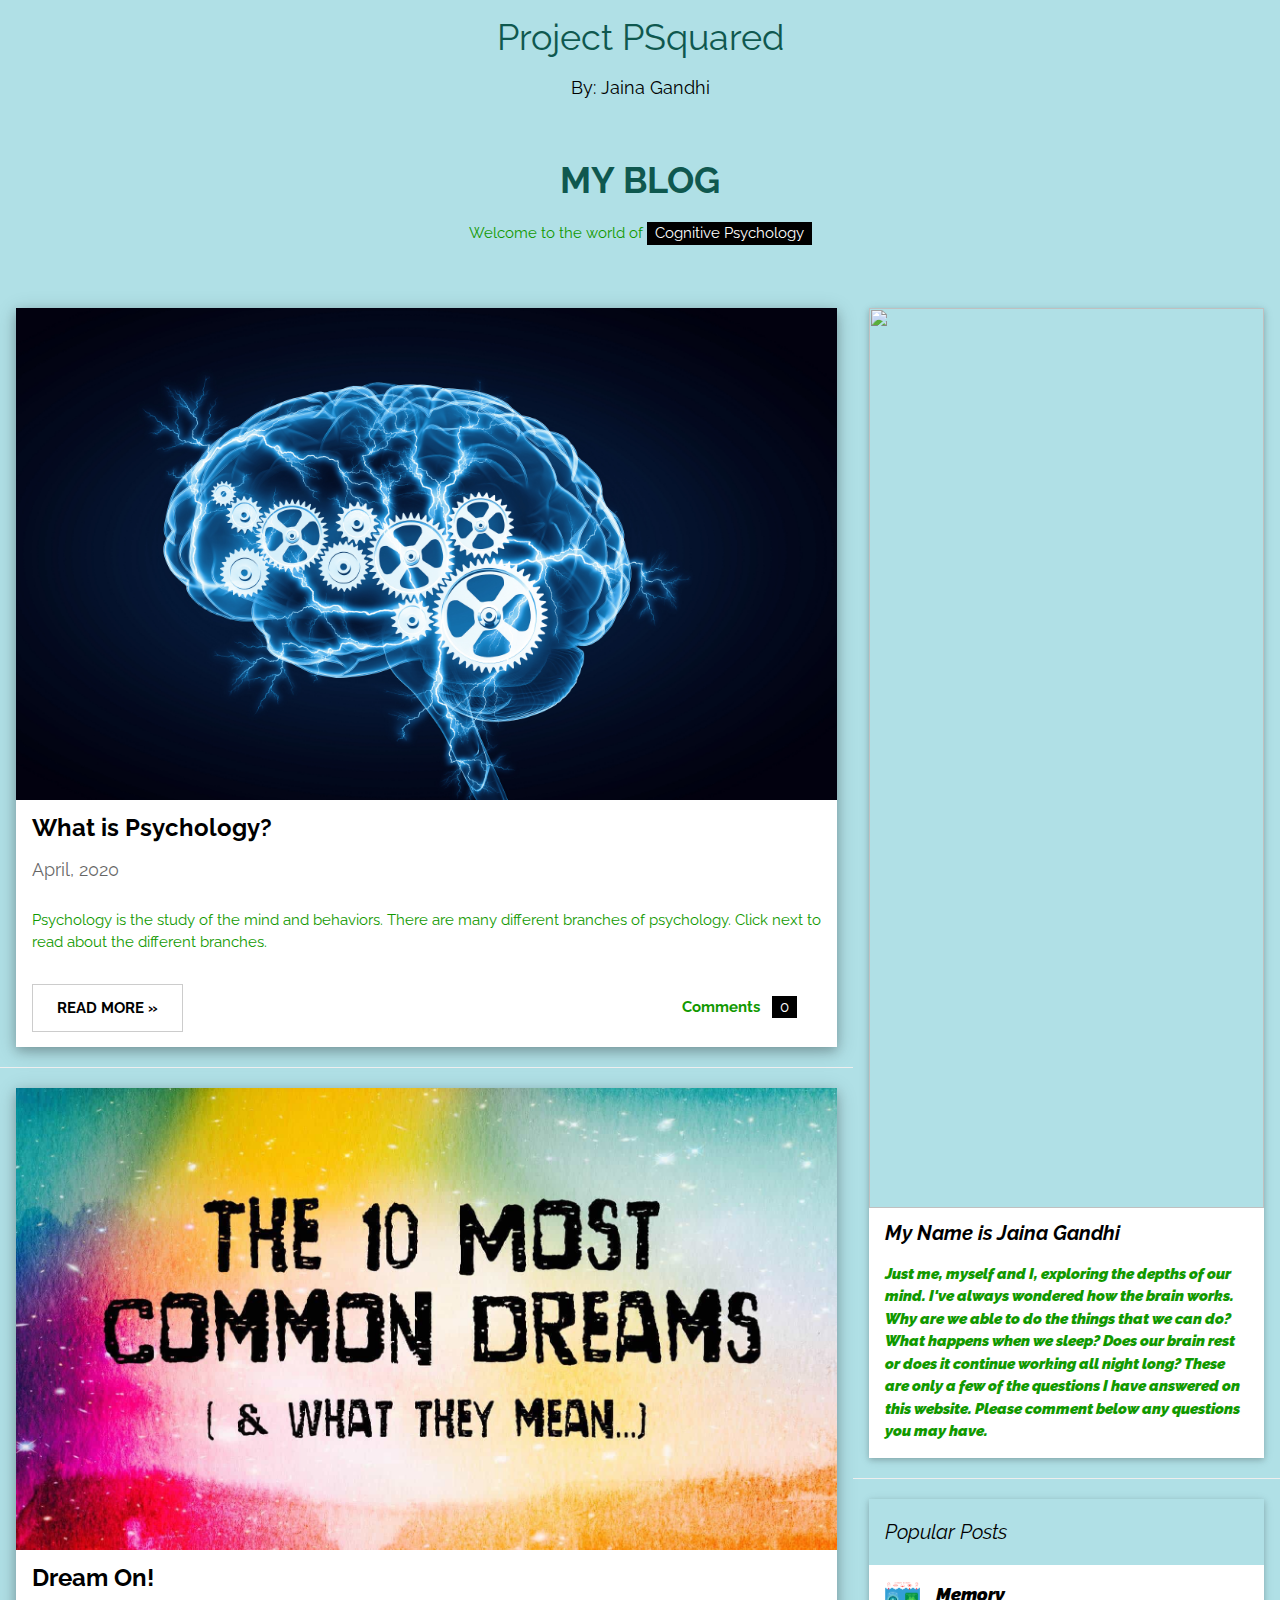
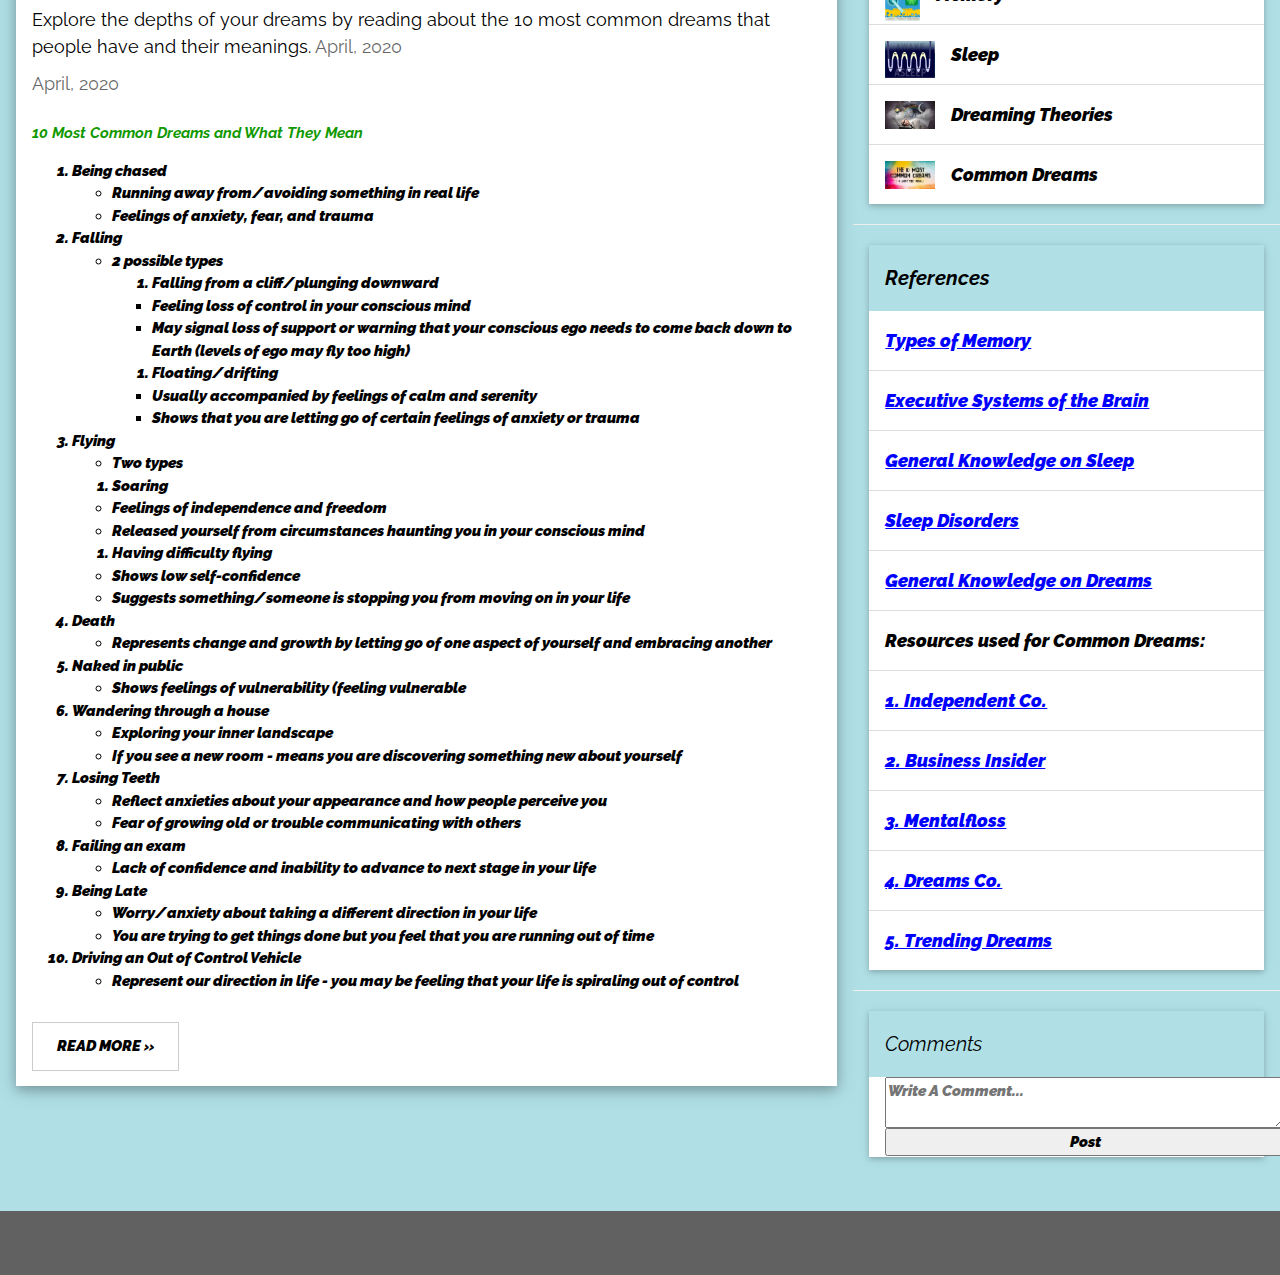
==== common.html @ e02229b3 "Update common.html" ====
<html>
<head>
  <h1 style="text-align: center;"> Project PSquared</h1>
  <h5 style="text-align: center;"> By: Jaina Gandhi </h5>
		<!-- link to main stylesheet -->
		<link rel="stylesheet" type="text/css" href="css/main.css">
    <link rel="stylesheet" href="https://www.w3schools.com/w3css/4/w3.css">
    <link rel="stylesheet" href="https://fonts.googleapis.com/css?family=Raleway">
<style>
body,h1,h2,h3,h4,h5 {font-family: "Raleway", sans-serif}
</style>

</head>

<body>
  <div class="w3-content" style="max-width:1400px">

  <!-- Header -->
  <header class="w3-container w3-center w3-padding-32">
    <h1><b>MY BLOG</b></h1>
    <p>Welcome to the world of <span class="w3-tag">Cognitive Psychology</span></p>
  </header>

  <!-- Grid -->
  <div class="w3-row">

  <!-- Blog entries -->
  <div class="w3-col l8 s12">
    <!-- Blog entry -->
    <div class="w3-card-4 w3-margin w3-white">
      <img src="Images/Cognitive-Brain.jpg" alt="Nature" style="width:100%">
      <div class="w3-container">
        <h3><b>What is Psychology?</b></h3>
        <h5><span class="w3-opacity">April, 2020</span></h5>
      </div>

      <div class="w3-container">
        <p>Psychology is the study of the mind and behaviors. There are many different branches of psychology. Click next to read about the different branches.</p>
        <div class="w3-row">
          <div class="w3-col m8 s12">
            <p><button onclick = "window.location.href='https://prezi.com/view/Lx3d32O2YcMdZz0A4I0P/';" class="w3-button w3-padding-large w3-white w3-border"><b>READ MORE »</b></button></p>
          </div>
          <div class="w3-col m4 w3-hide-small">
            <p><span class="w3-padding-large w3-right"><b>Comments  </b> <span class="w3-tag">0</span></span></p>
          </div>
        </div>
      </div>
    </div>
    <hr>

    <!-- Blog entry -->
    <div class="w3-card-4 w3-margin w3-white">
    <img src="Images/common-dreams.jpg" alt="Norway" style="width:100%">
      <div class="w3-container">
        <h3><b>Dream On!</b></h3>
        <h5> Explore the depths of your dreams by reading about the 10 most common dreams that people have and their meanings. <span class="w3-opacity">April, 2020</span></h5>
        <h5><span class="w3-opacity">April, 2020</span></h5>
      </div>

      <div class="w3-container">

        <p><strong><i>10 Most Common Dreams and What They Mean<i><strong>
          <ol>
            <li>Being chased</li>
            <ul>
              <li>Running away from/avoiding something in real life</li>
              <li>Feelings of anxiety, fear, and trauma</li>
            </ul>
            <li>Falling</li>
            <ul>
              <li>2 possible types</li>
                <ol>
                  <li>Falling from a cliff/plunging downward</li>
                </ol>
                  <ul>
                    <li>Feeling loss of control in your conscious mind</li>
                    <li>May signal loss of support or warning that your conscious ego needs to come back down to Earth (levels of ego may fly too high)</li>
                  </ul>
                <ol>
                  <li>Floating/drifting</li>
                </ol>
                  <ul>
                    <li>Usually accompanied by feelings of calm and serenity</li>
                    <li>Shows that you are letting go of certain feelings of anxiety or trauma</li>
                  </ul>
             </ul>
             <li>Flying</li>
             <ul>
               <li>Two types</li>
             </ul>
                <ol>
                  <li>Soaring</li>
                </ol>
                  <ul>
                    <li>Feelings of independence and freedom</li>
                    <li>Released yourself from circumstances haunting you in your conscious mind</li>
                  </ul>
                <ol>
                  <li>Having difficulty flying</li>
                </ol>
                  <ul>
                    <li>Shows low self-confidence</li>
                    <li>Suggests something/someone is stopping you from moving on in your life</li>
                  </ul>
             <li>Death</li>
                <ul>
                  <li>Represents change and growth by letting go of one aspect of yourself and embracing another</li>
                </ul>
             <li>Naked in public</li>
                <ul>
                  <li>Shows feelings of vulnerability (feeling vulnerable</li>
                </ul>
             <li>Wandering through a house</li>
                <ul>
                  <li>Exploring your inner landscape</li>
                  <li>If you see a new room - means you are discovering something new about yourself</li>
                </ul>
             <li>Losing Teeth</li>
                <ul>
                  <li>Reflect anxieties about your appearance and how people perceive you</li>
                  <li>Fear of growing old or trouble communicating with others</li>
                </ul>
              <li>Failing an exam</li>
              <uL>
                <li>Lack of confidence and inability to advance to next stage in your life</li>
              </ul>
              <li>Being Late</li>
                <ul>
                  <li>Worry/anxiety about taking a different direction in your life</li>
                  <li>You are trying to get things done but you feel that you are running out of time</li>
                </ul>
              <li>Driving an Out of Control Vehicle</li>
                <ul>
                  <li>Represent our direction in life - you may be feeling that your life is spiraling out of control</li>
                </ul>
          </ol>
        </p>




        <div class="w3-row">
          <div class="w3-col m8 s12">
            <p><button onclick = "window.location.href='https://jainag.github.io/PSquared/common.html';" class="w3-button w3-padding-large w3-white w3-border" ><a><b>READ MORE »</b></a></button></p>
          </div>
          <div class="w3-col m4 w3-hide-small">
            <p><span class="w3-padding-large w3-right"><b>  </b> <span class="w3-badge"></span></span></p>
          </div>
        </div>
      </div>
    </div>
  <!-- END BLOG ENTRIES -->
  </div>

  <!-- Introduction menu -->
  <div class="w3-col l4">
    <!-- About Card -->
    <div class="w3-card w3-margin w3-margin-top">
    <img src="/Users/loaner/Desktop/PSquared/PSquared/Images/IMG_JainaBio.jpg" style="width:100%">
      <div class="w3-container w3-white">
        <h4><b>My Name is Jaina Gandhi</b></h4>
        <p>Just me, myself and I, exploring the depths of our mind. I've always wondered how the brain works. Why are we able to do the things that we can do? What happens when we sleep? Does our brain rest or does it continue working all night long? These are only a few of the questions I have answered on this website. Please comment below any questions you may have.</p>
      </div>
    </div><hr>

    <!-- Posts -->
    <div class="w3-card w3-margin">
      <div class="w3-container w3-padding">
        <h4>Popular Posts</h4>
      </div>
      <ul class="w3-ul w3-hoverable w3-white">
        <li class="w3-padding-16">
          <img src="Images/Types of Memory Screenshot.png" alt="Image" class="w3-left w3-margin-right" style="width:35px">
          <span class="w3-large" onclick = "window.location.href = 'https://jainag.github.io/PSquared/index.html';"><a>Memory</a></span><br>
          <span></span>
        </li>
        <li class="w3-padding-16">
          <img src="Images/Screen Shot 2020-04-02 at 4.16.14 PM.png" alt="Image" class="w3-left w3-margin-right" style="width:50px">
          <span class="w3-large" onclick = "window.location.href = 'https://jainag.github.io/PSquared/sleep.html';"><a>Sleep</a></span><br>
          <span></span>
        </li>
        <li class="w3-padding-16">
          <img src="Images/dreams.jpg" alt="Image" class="w3-left w3-margin-right" style="width:50px">
          <span class="w3-large" onclick = "window.location.href = 'https://jainag.github.io/PSquared/dream.html';"><a>Dreaming Theories</a></span><br>
          <span></span>
        </li>
        <li class="w3-padding-16 w3-hide-medium w3-hide-small">
          <img src="Images/common-dreams.jpg" alt="Image" class="w3-left w3-margin-right" style="width:50px">
          <span class="w3-large" onclick = "window.location.href = 'https://jainag.github.io/PSquared/common.html';"><a>Common Dreams</a></span><br>
          <span></span>
        </li>
      </ul>
    </div>
    <hr>

    <!-- Posts -->
    <div class="w3-card w3-margin">
      <div class="w3-container w3-padding">
        <h4><b><i>References</b></i></h4>
      </div>
      <ul class="w3-ul w3-hoverable w3-white">
        <li class="w3-padding-16">
          <span class="w3-large" style="color:blue" onclick = "window.location.href = 'https://learn.genetics.utah.edu/content/memory/types/';"><a><i><u>Types of Memory</u></i></a></span><br>
          <span></span>
        </li>
        <li class="w3-padding-16">
          <span class="w3-large" style="color:blue" onclick = "window.location.href = 'https://www.khanacademy.org/science/health-and-medicine/executive-systems-of-the-brain#sleep-and-consciousness-lesson';"><a><i><u>Executive Systems of the Brain</u></i></a></span><br>
          <span></span>
        </li>
        <li class="w3-padding-16">
          <span class="w3-large" style="color:blue" onclick = "window.location.href = 'https://www.brainpop.com/health/psychologyandbehavior/sleep/';"><a><i><u>General Knowledge on Sleep</u></i></a></span><br>
          <span></span>
        </li>
        <li class="w3-padding-16 w3-hide-medium w3-hide-small">
          <span class="w3-large" style="color:blue" onclick = "window.location.href = 'https://www.aastweb.org/blog/how-to-diagnose-treat-the-5-most-common-sleep-disorders'"><a><i><u>Sleep Disorders</u></i></a></span><br>
          <span></span>
        </li>
        <li class="w3-padding-16 w3-hide-medium w3-hide-small">
          <span class="w3-large" style="color:blue" onclick = "window.location.href = 'https://www.brainpop.com/science/ecologyandbehavior/dreams/'"><a><i><u>General Knowledge on Dreams</u></i></a></span><br>
          <span></span>
        </li>
        <li class="w3-padding-16 w3-hide-medium w3-hide-small">
          <span class="w3-large" <a><i>Resources used for Common Dreams:</i></a></span><br>
          <span></span>
        </li>
        <li class="w3-padding-16 w3-hide-medium w3-hide-small">
          <span class="w3-large" style="color:blue" onclick = "window.location.href = 'https://www.independent.co.uk/life-style/psychologist-reveals-the-9-most-common-dreams-and-what-they-mean-a6914226.html'"><a><i><u> 1. Independent Co. </u></i></a></span><br>
          <span></span>
        </li>
        <li class="w3-padding-16 w3-hide-medium w3-hide-small">
          <span class="w3-large" style="color:blue" onclick = "window.location.href = 'https://www.businessinsider.com/the-most-common-dreams-and-what-they-mean-2015-9#1-being-chased-9'"><a><i><u> 2. Business Insider</u></i></a></span><br>
          <span></span>
        </li>
        <li class="w3-padding-16 w3-hide-medium w3-hide-small">
          <span class="w3-large" style="color:blue" onclick = "window.location.href = 'https://www.mentalfloss.com/article/55442/12-common-dreams-and-what-they-supposedly-mean'"><a><i><u> 3. Mentalfloss</u></i></a></span><br>
          <span></span>
        </li>
        <li class="w3-padding-16 w3-hide-medium w3-hide-small">
          <span class="w3-large" style="color:blue" onclick = "window.location.href = 'https://www.dreams.co.uk/sleep-matters-club/the-10-most-common-dreams-what-they-mean/'"><a><i><u> 4. Dreams Co.</u></i></a></span><br>
          <span></span>
        </li>
        <li class="w3-padding-16 w3-hide-medium w3-hide-small">
          <span class="w3-large" style="color:blue" onclick = "window.location.href = 'https://dreamtending.com/blog/common-dreams-and-what-they-mean/"><a><i><u> 5. Trending Dreams </u></i></a></span><br>
          <span></span>
        </li>
      </ul>
    </div>
    <hr>

    <!-- Labels / tags -->
    <div class="w3-card w3-margin">
      <div class="w3-container w3-padding">
        <h4>Comments</h4>
      </div>
      <div class="w3-container w3-white">
        <div class="comment">
    <textarea id="title" type="text "rows="2" cols="4" onkeyup="Allow()" placeholder="Write A Comment..."style="width:400px;" /></textarea>
    <input type="submit" value="Post" onclick="insert()" style="width:400px;" /></form>
    </div>
    <div id="display"></div>
    <script type="text/javascript">
    var titles = [];
    var titleInput = document.getElementById("title");
    var messageBox = document.getElementById("display");
    function Allow()
    {
    if (!user.title.value.match(/[a-zA-Z]$/) && user.title.value !="")
    {
    user.title.value="";
    alert("Please Enter only alphabets");
    }
    window.location.reload()
    }
    function insert () {
    titles.push(titleInput.value);
    clearAndShow();
    }
    function clearAndShow ()
    {
    titleInput.value = "";
    messageBox.innerHTML = "";
    messageBox.innerHTML += " " + titles.join("<br/> ") + "<br/>";
    }
    </script>
      </div>
    </div>

  <!-- END Introduction Menu -->
  </div>

  <!-- END GRID -->
  </div><br>

  <!-- END w3-content -->
  </div>

  <!-- Footer -->
  <footer class="w3-container w3-dark-grey w3-padding-32 w3-margin-top">
  </footer>

  </body>
</html>
---- css/main.css ----
body {
  background-color: powderblue;
}
h1 {
  color: #0F584F;
}
p {
  color: #190;
}
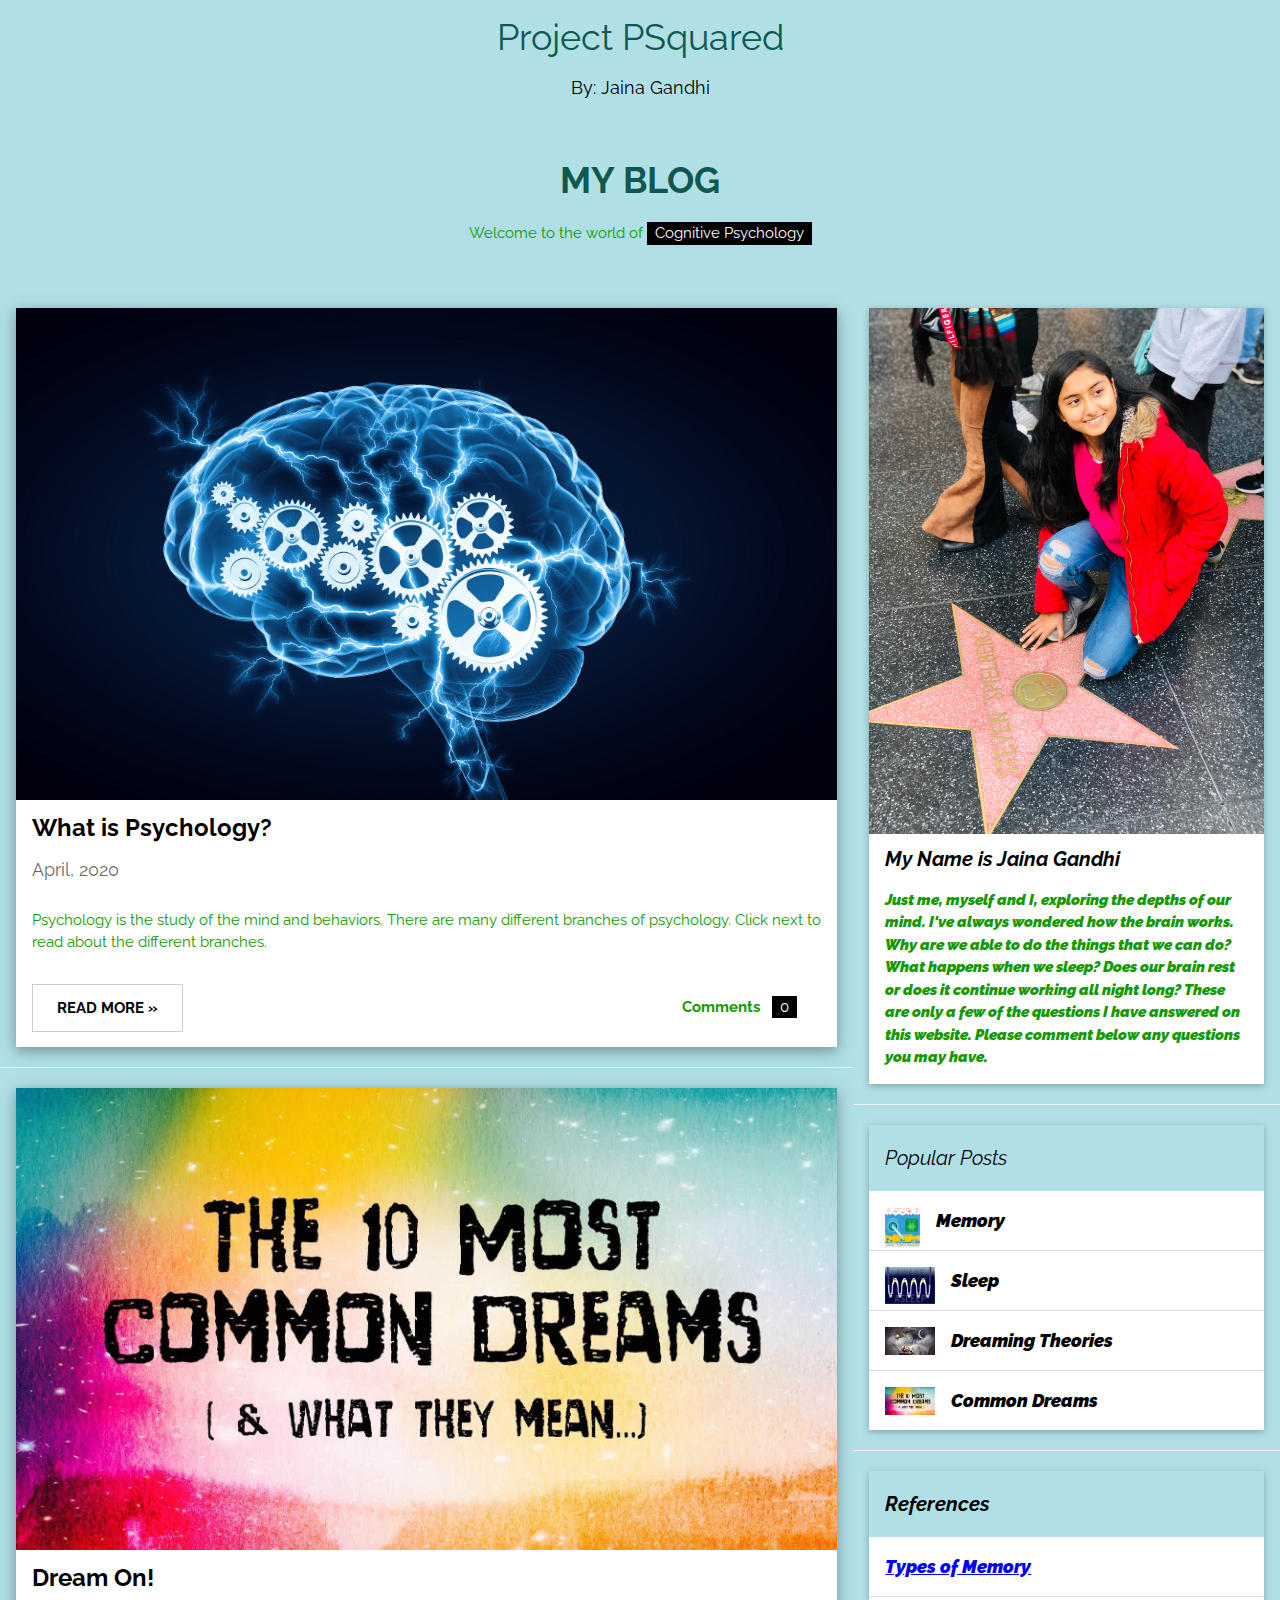
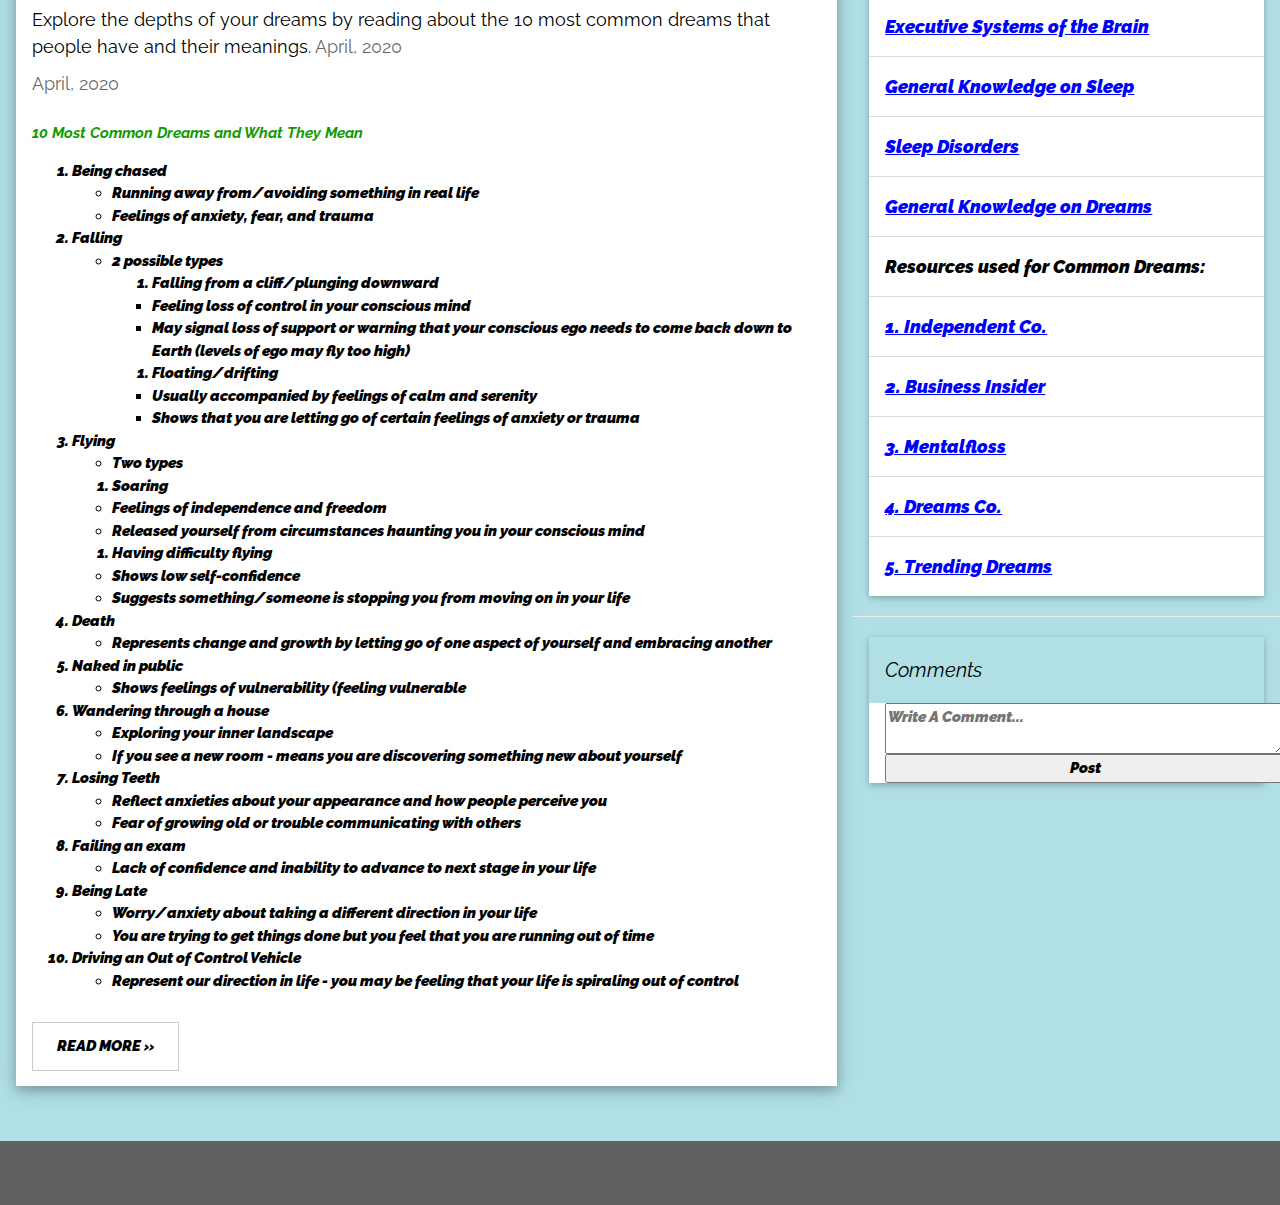
==== commit 4fa2242a: "Update common.html" ====
--- a/common.html
+++ b/common.html
@@ -156,7 +156,7 @@
   <div class="w3-col l4">
     <!-- About Card -->
     <div class="w3-card w3-margin w3-margin-top">
-    <img src="/Users/loaner/Desktop/PSquared/PSquared/Images/IMG_JainaBio.jpg" style="width:100%">
+    <img src="/Images/IMG_JainaBio.JPG" style="width:100%">
       <div class="w3-container w3-white">
         <h4><b>My Name is Jaina Gandhi</b></h4>
         <p>Just me, myself and I, exploring the depths of our mind. I've always wondered how the brain works. Why are we able to do the things that we can do? What happens when we sleep? Does our brain rest or does it continue working all night long? These are only a few of the questions I have answered on this website. Please comment below any questions you may have.</p>
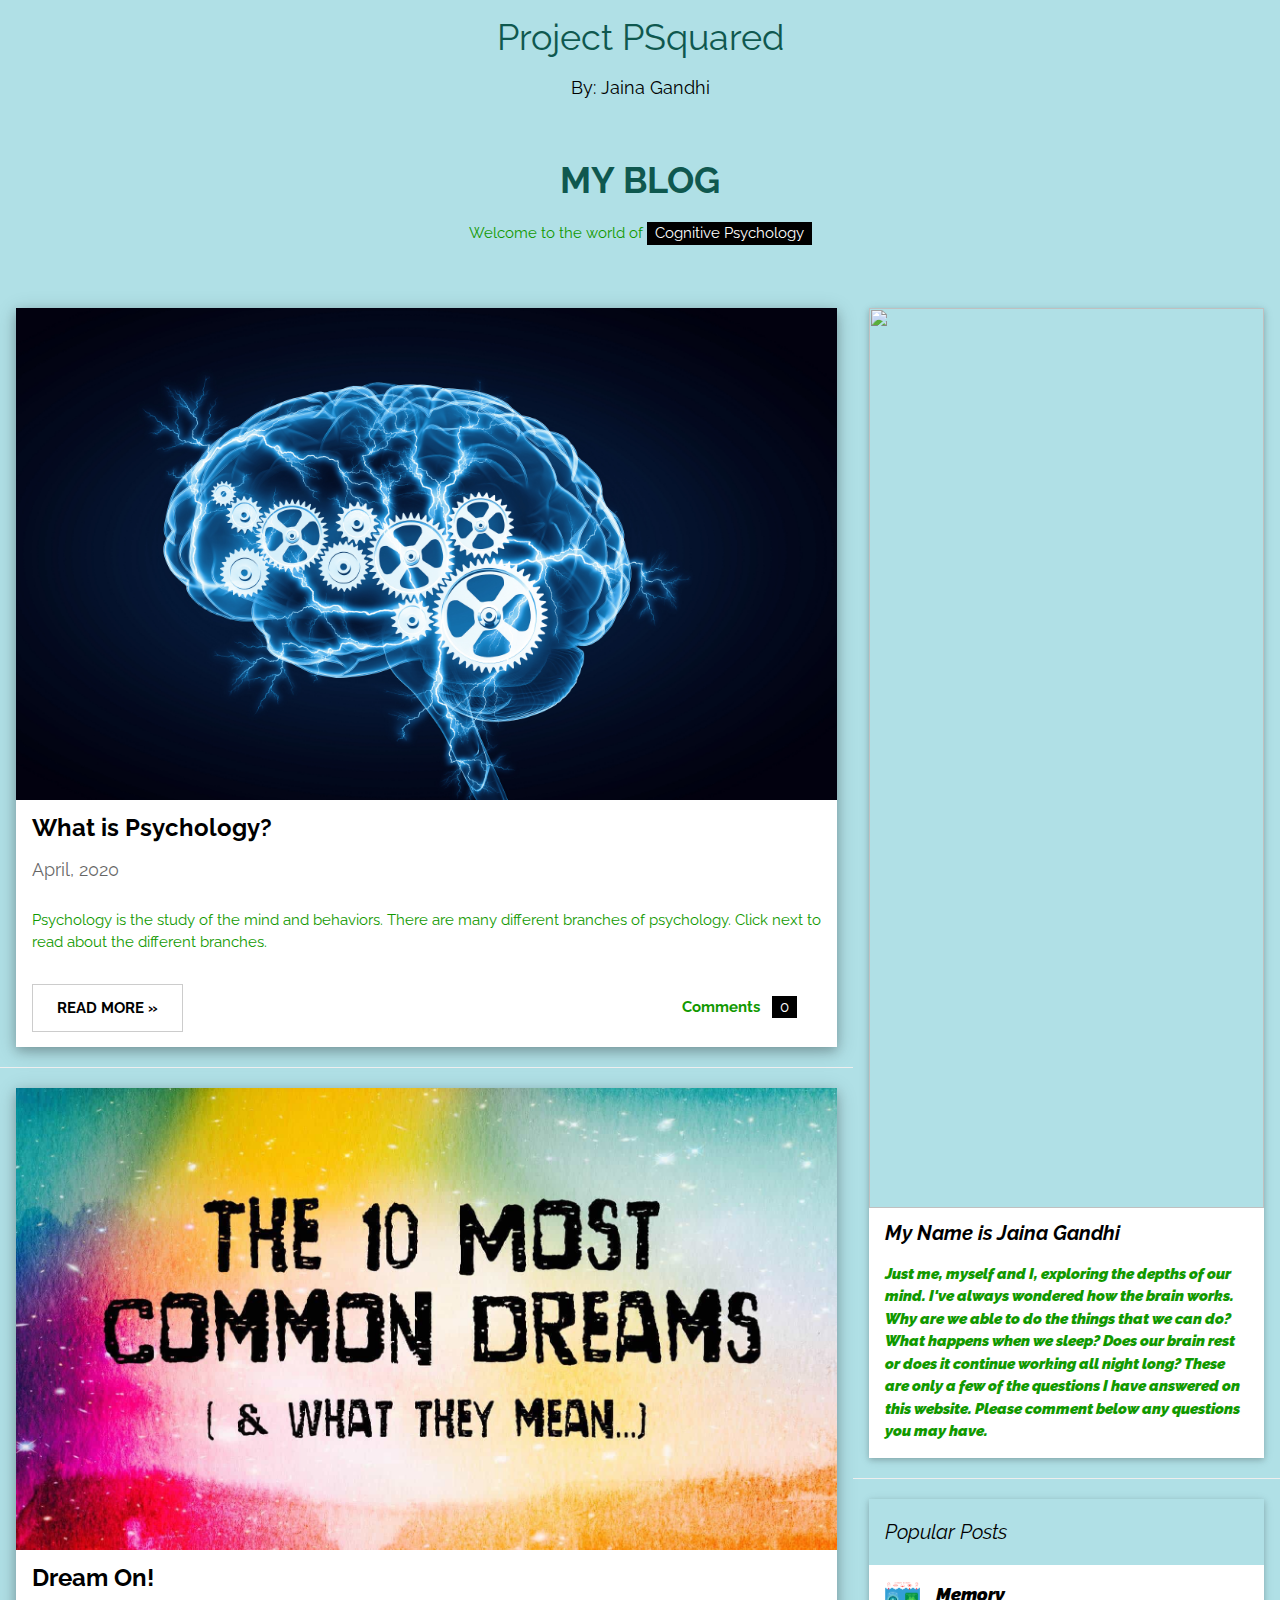
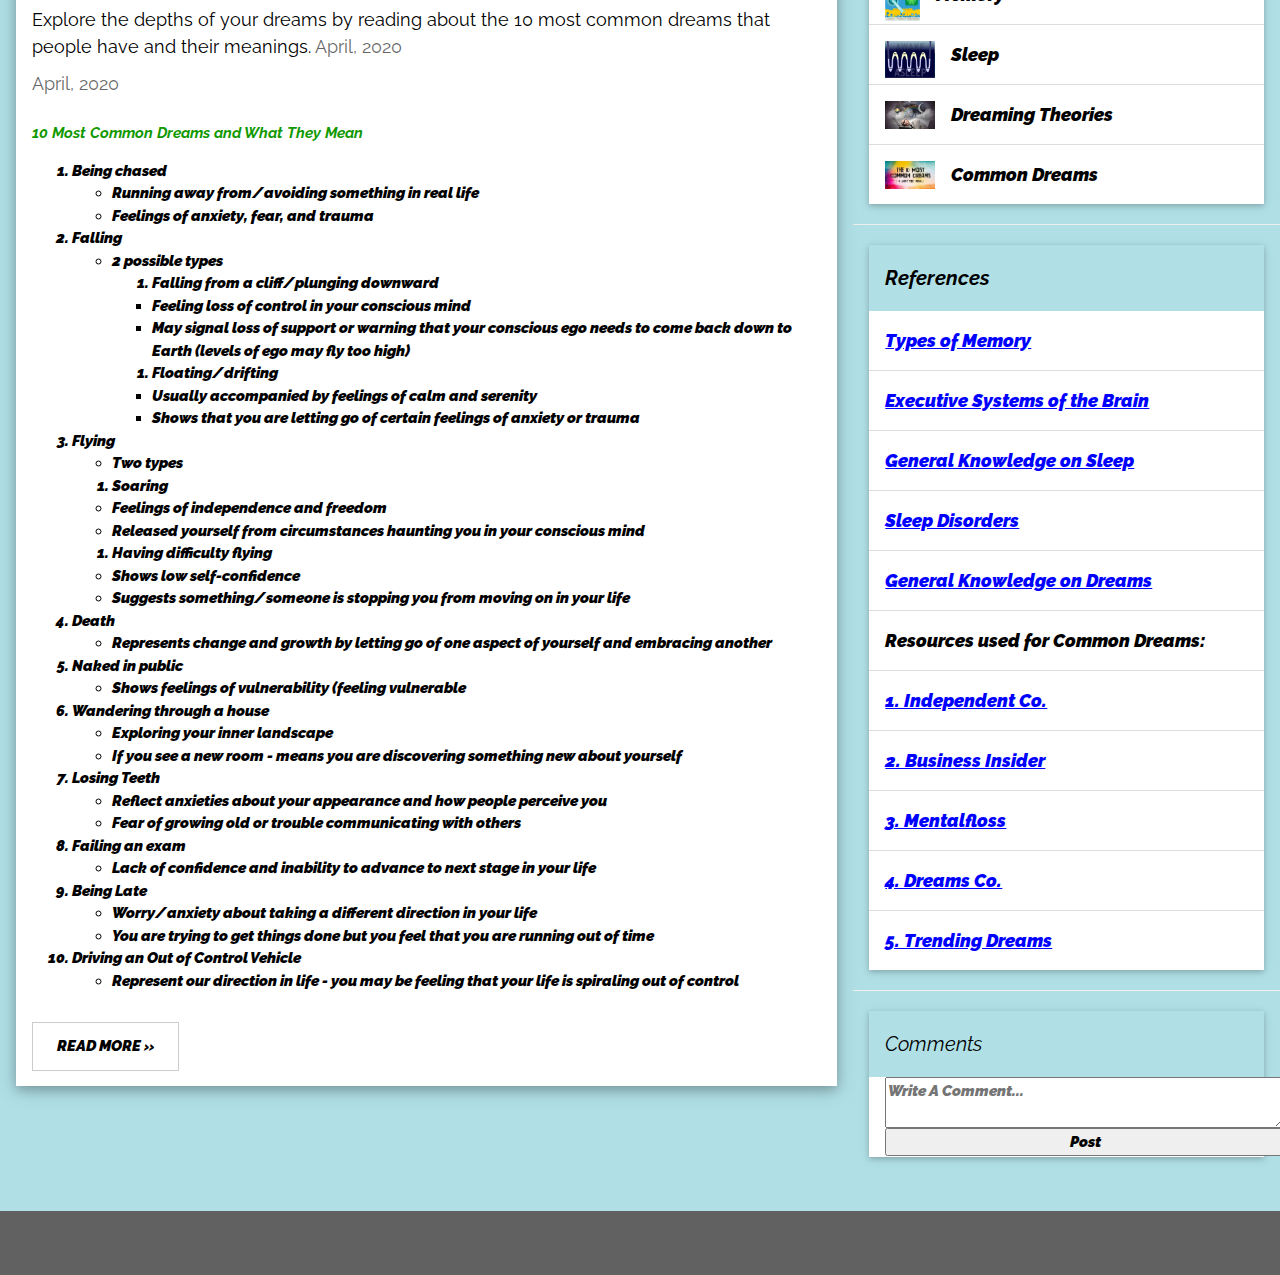
==== commit b29fa592: "Update common.html" ====
--- a/common.html
+++ b/common.html
@@ -156,7 +156,7 @@
   <div class="w3-col l4">
     <!-- About Card -->
     <div class="w3-card w3-margin w3-margin-top">
-    <img src="/Images/IMG_JainaBio.JPG" style="width:100%">
+    <img src="https://raw.githubusercontent.com/JainaG/PSquared/master/Images/IMG_JainaBio.JPG" style="width:100%">
       <div class="w3-container w3-white">
         <h4><b>My Name is Jaina Gandhi</b></h4>
         <p>Just me, myself and I, exploring the depths of our mind. I've always wondered how the brain works. Why are we able to do the things that we can do? What happens when we sleep? Does our brain rest or does it continue working all night long? These are only a few of the questions I have answered on this website. Please comment below any questions you may have.</p>
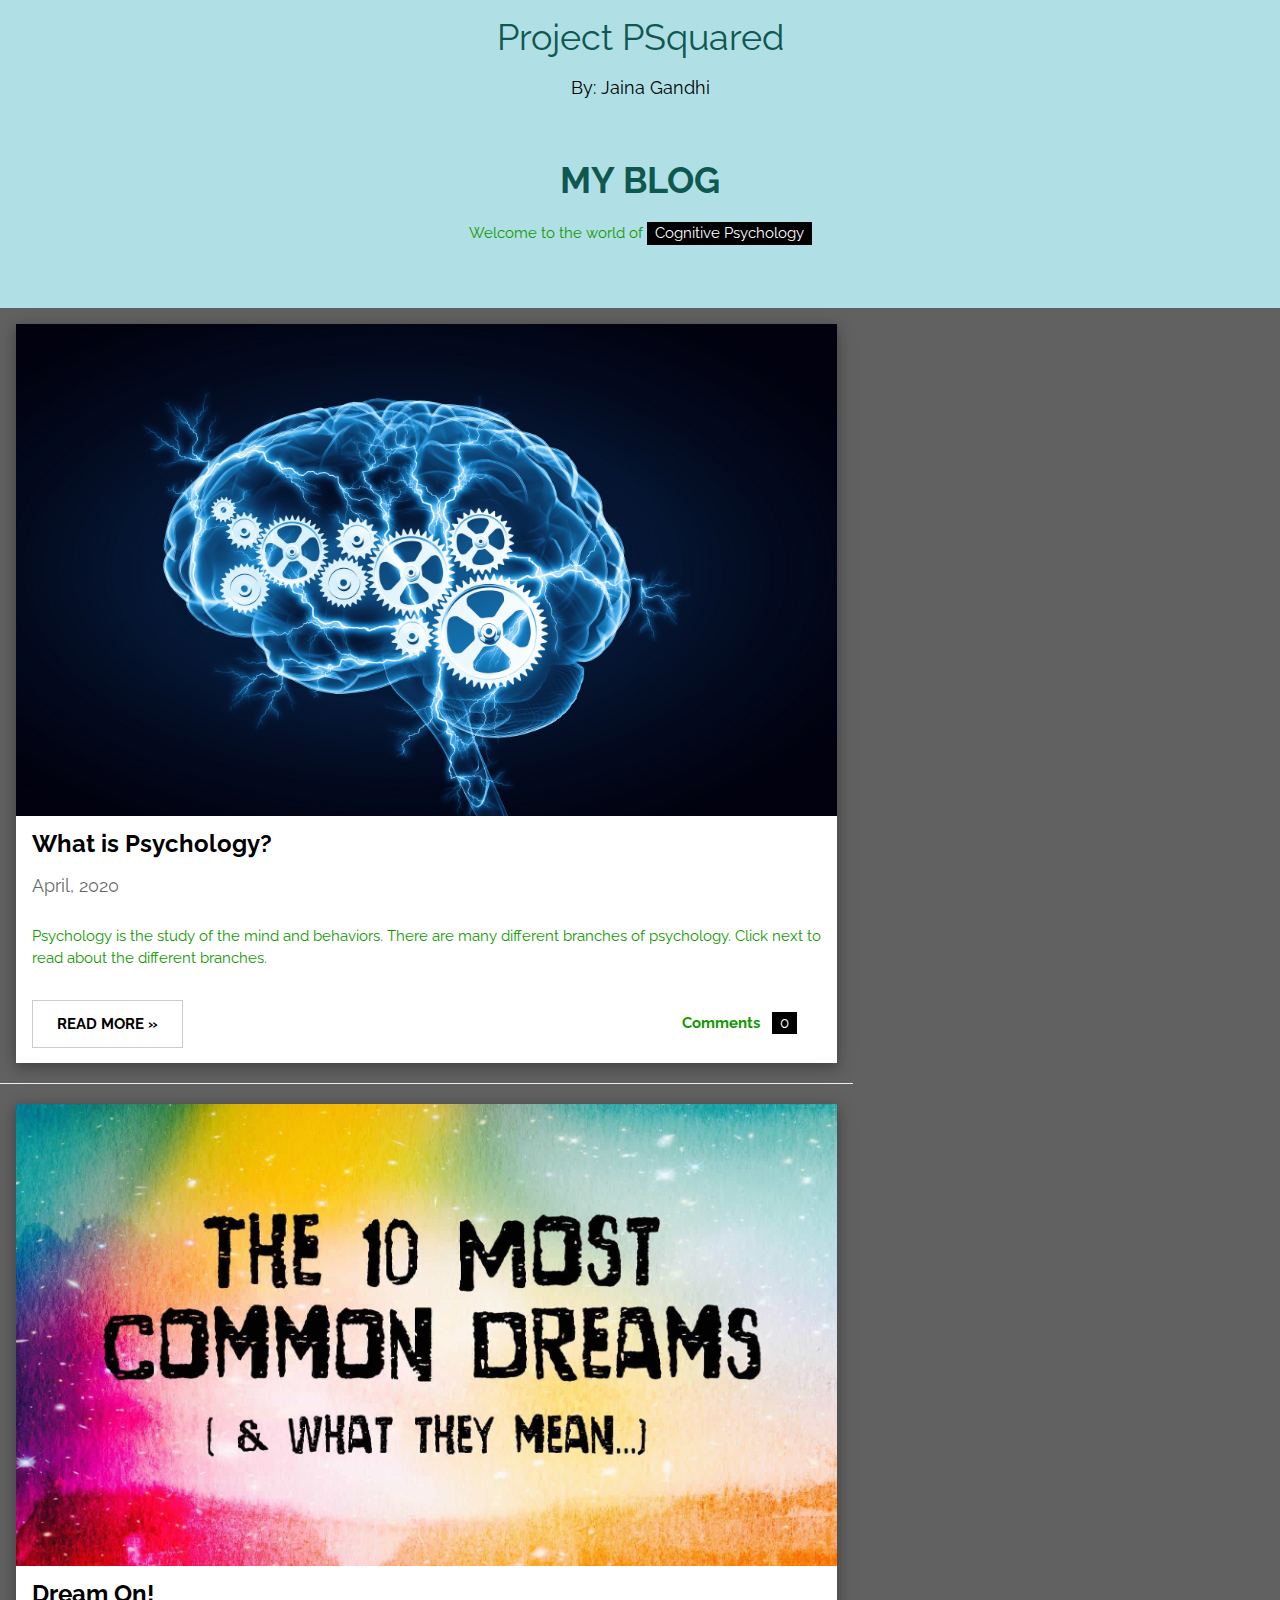
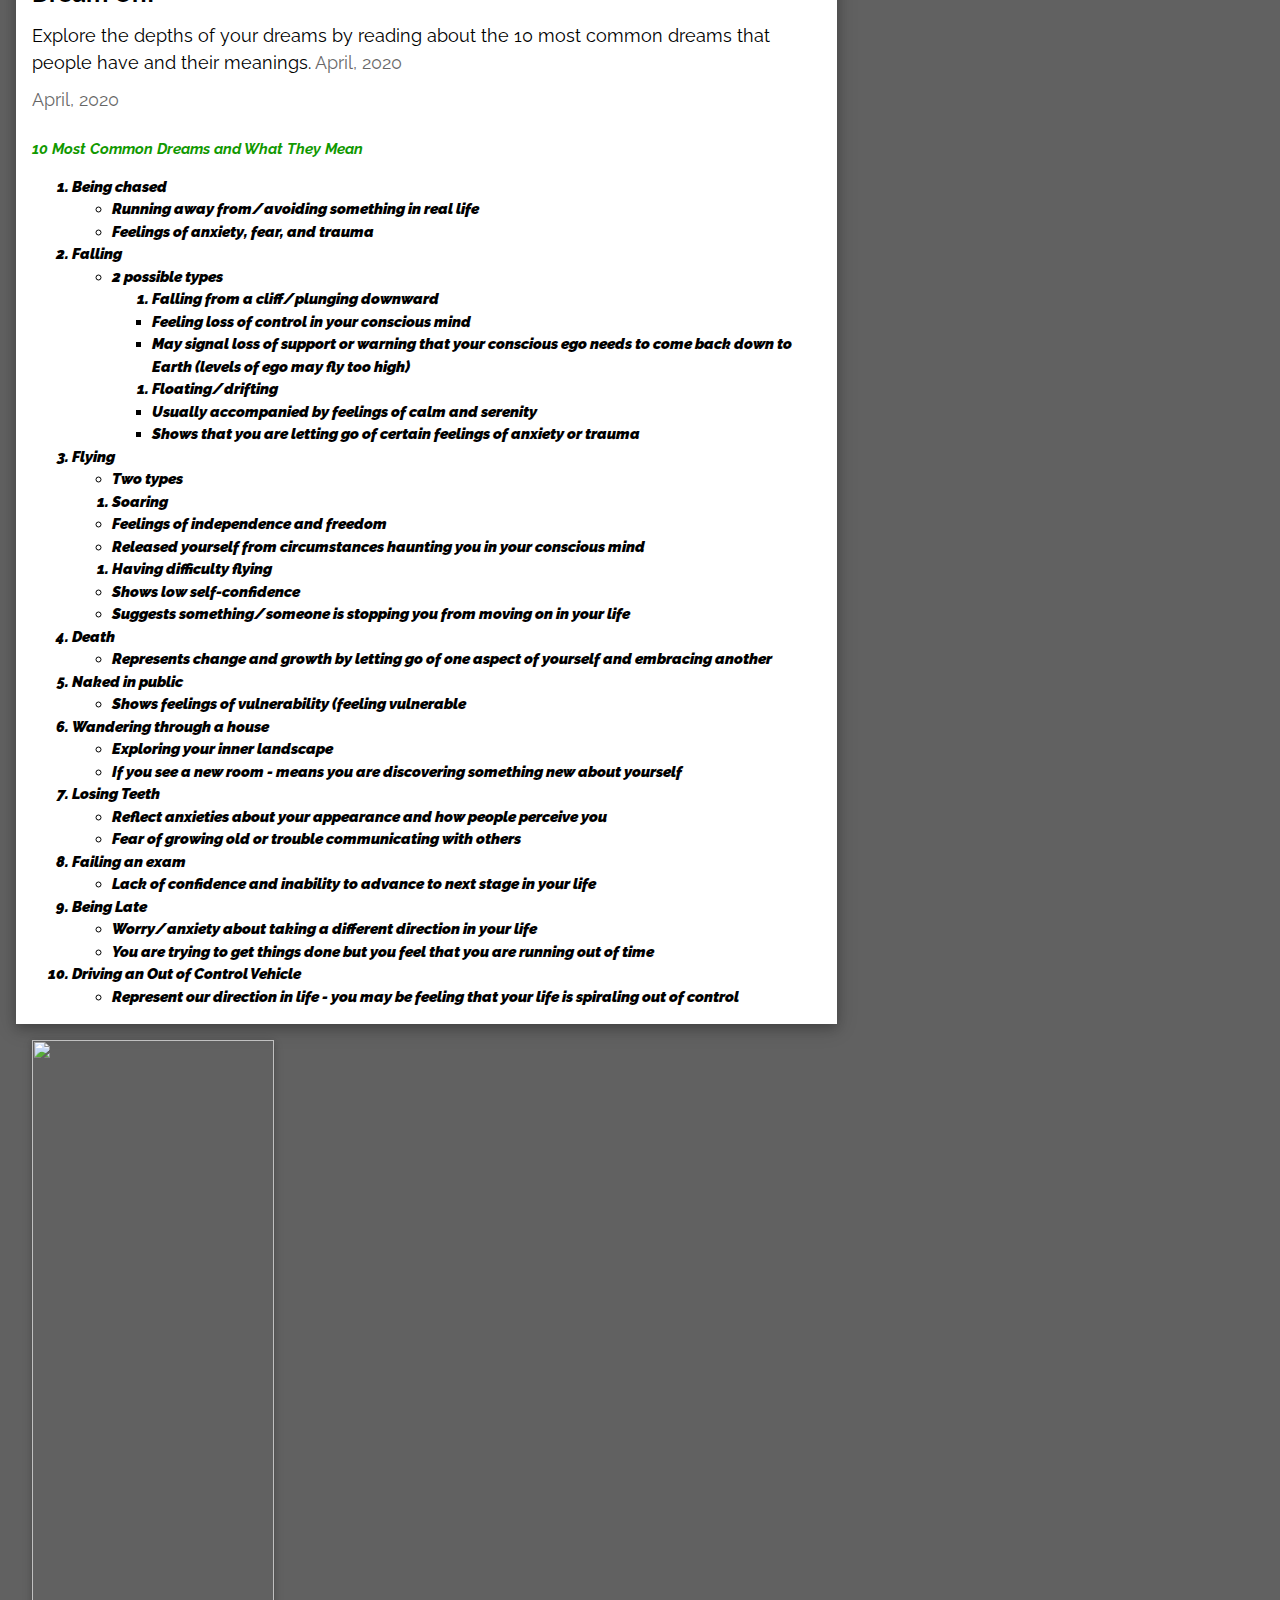
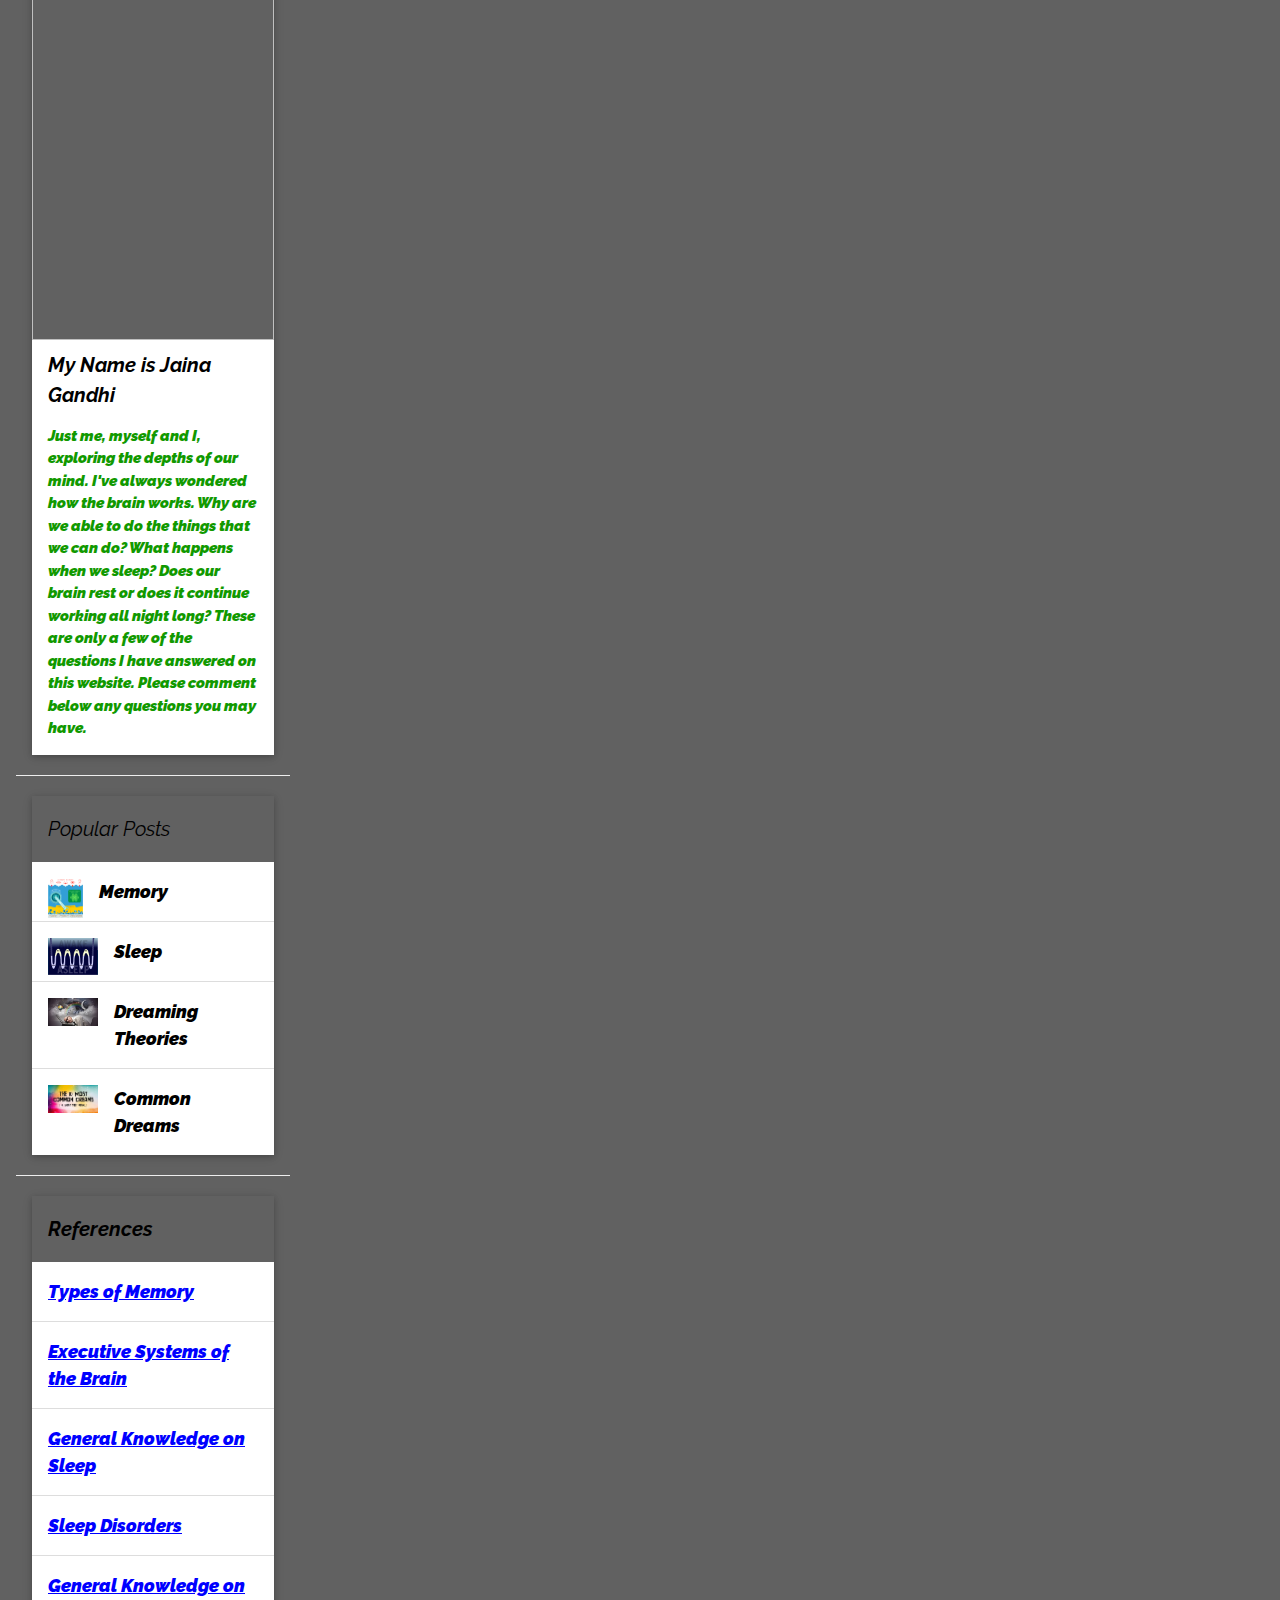
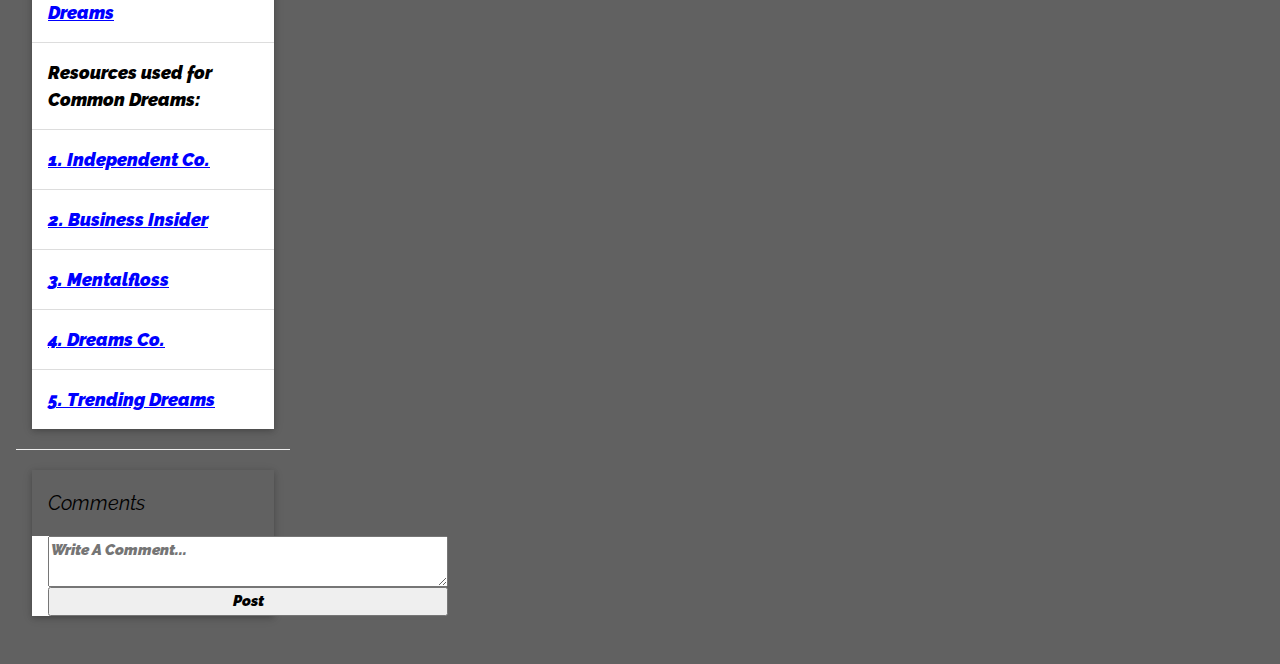
==== commit f41c7436: "Update common.html" ====
--- a/common.html
+++ b/common.html
@@ -139,16 +139,7 @@
 
 
 
-        <div class="w3-row">
-          <div class="w3-col m8 s12">
-            <p><button onclick = "window.location.href='https://jainag.github.io/PSquared/common.html';" class="w3-button w3-padding-large w3-white w3-border" ><a><b>READ MORE »</b></a></button></p>
-          </div>
-          <div class="w3-col m4 w3-hide-small">
-            <p><span class="w3-padding-large w3-right"><b>  </b> <span class="w3-badge"></span></span></p>
-          </div>
-        </div>
-      </div>
-    </div>
+
   <!-- END BLOG ENTRIES -->
   </div>
 
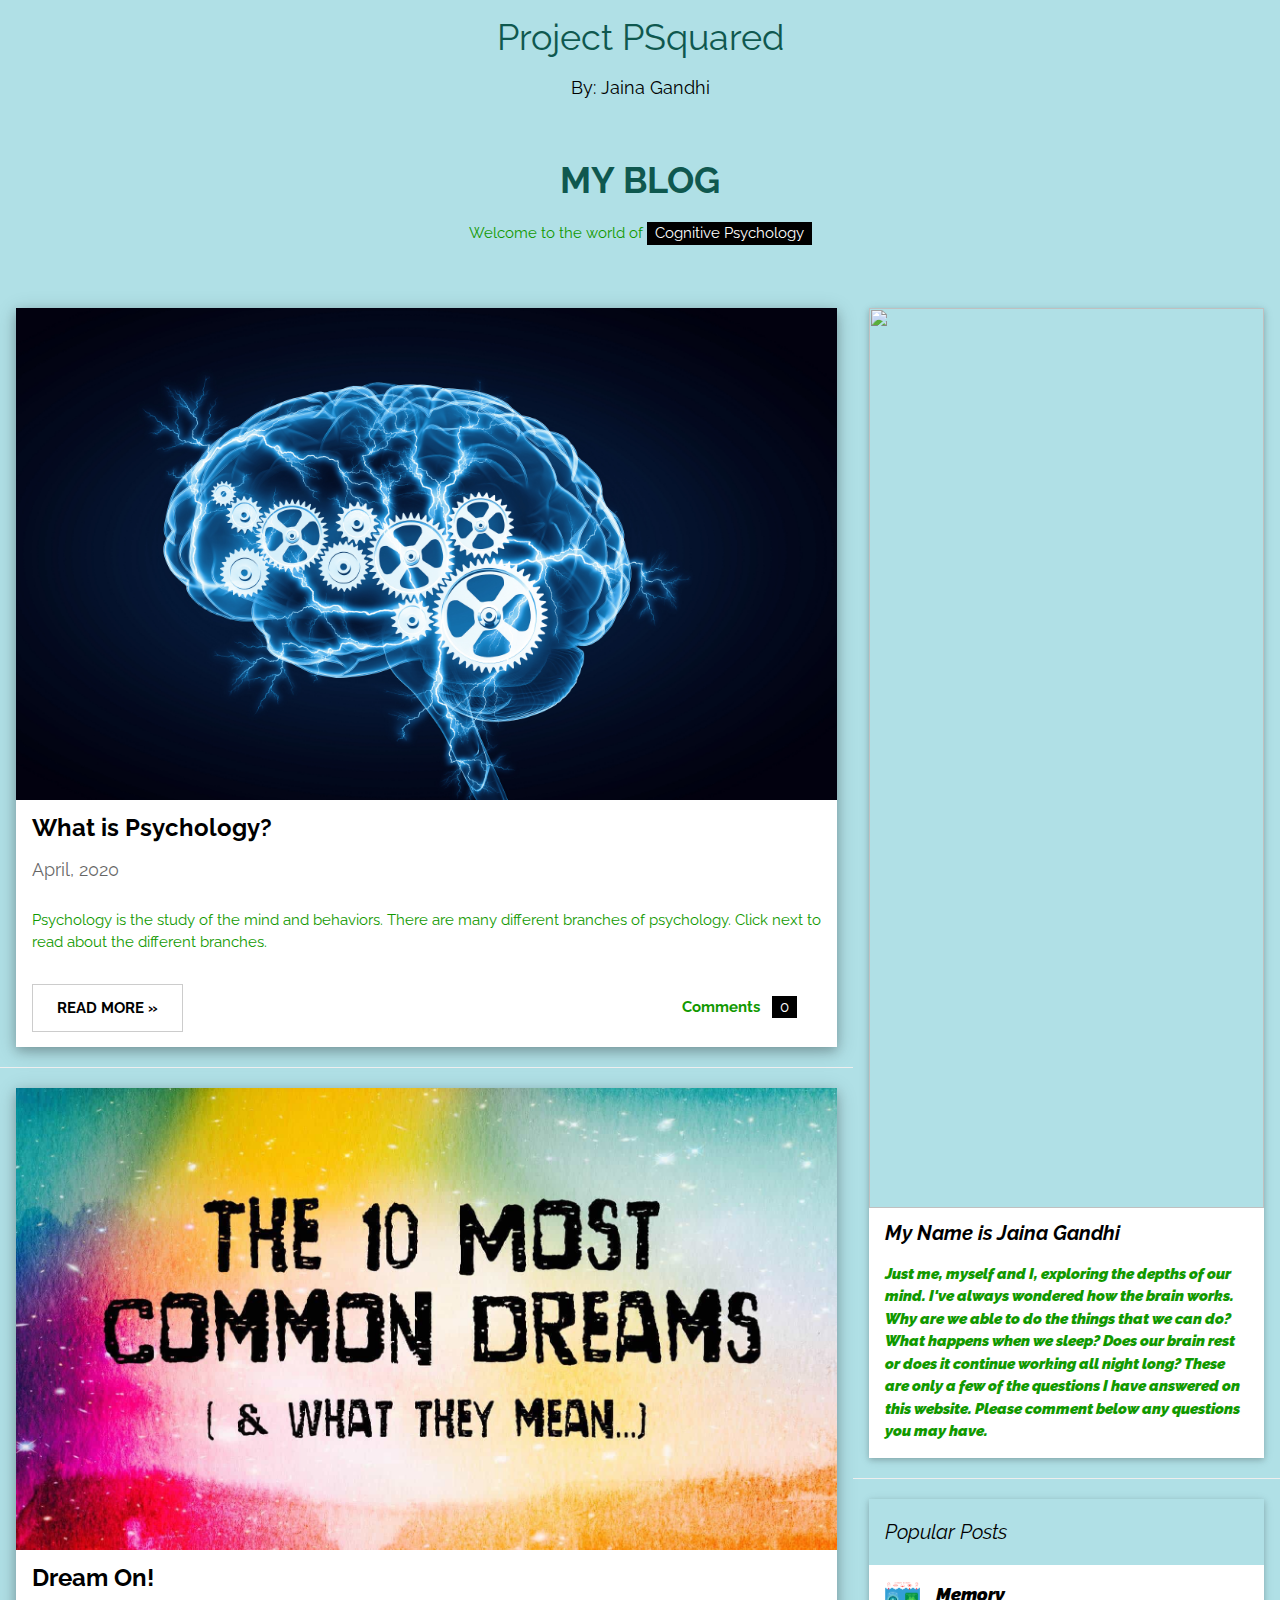
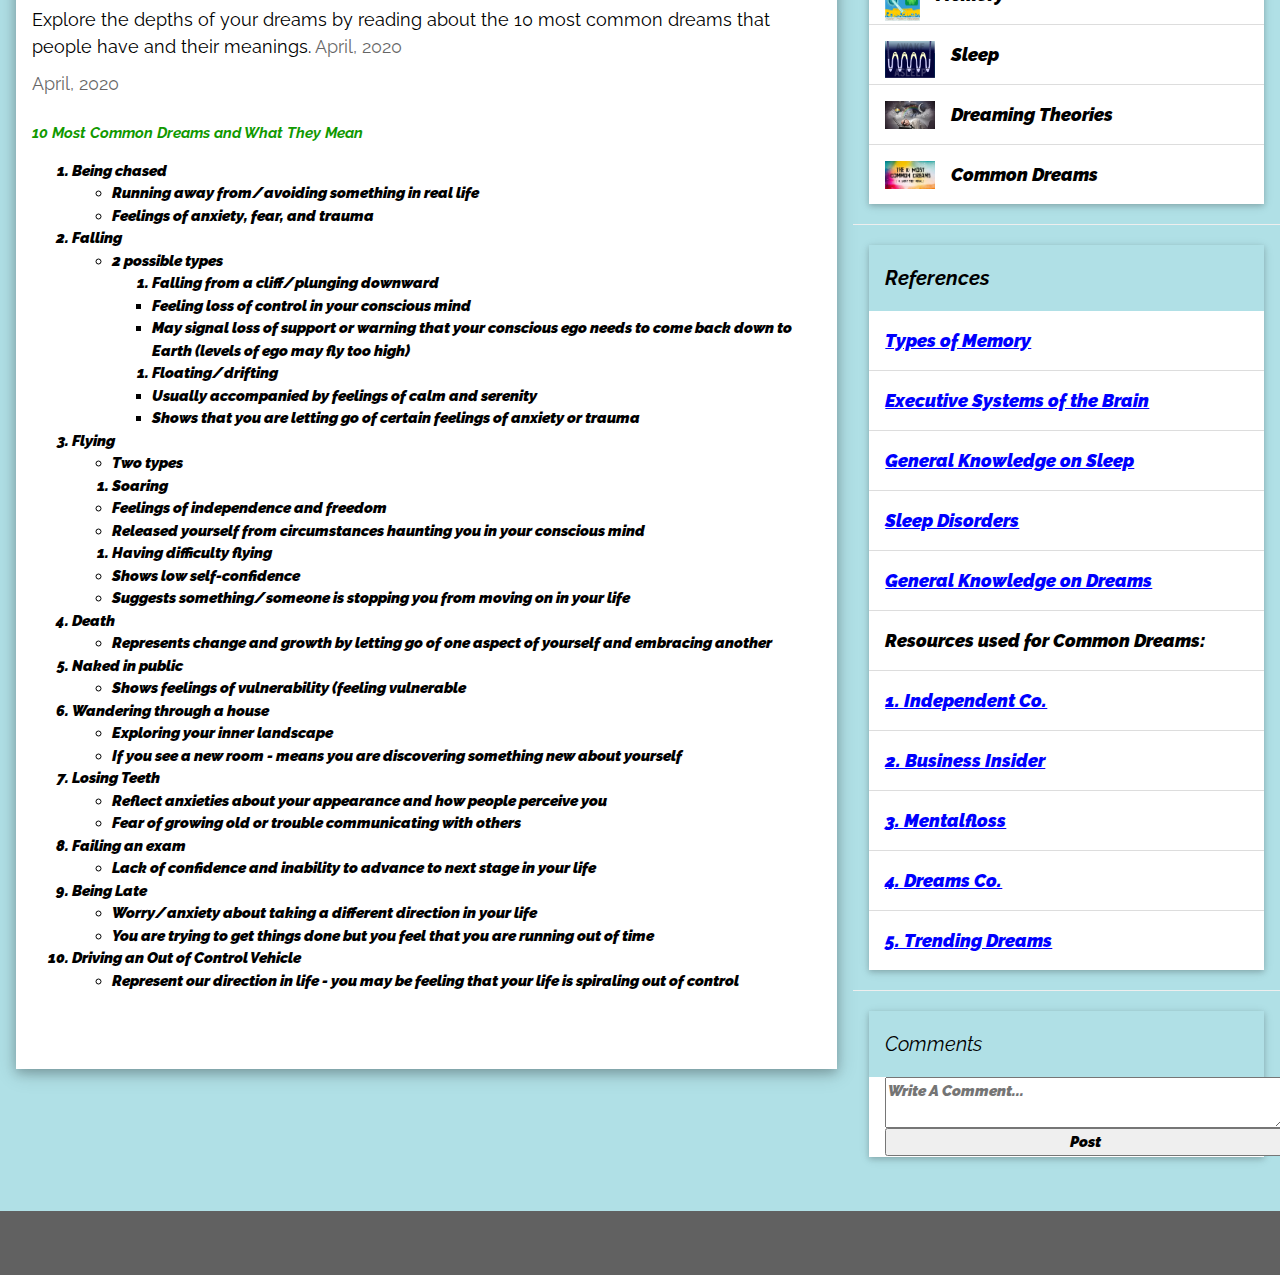
==== commit fd508b57: "Update common.html" ====
--- a/common.html
+++ b/common.html
@@ -136,7 +136,15 @@
           </ol>
         </p>
 
-
+<div class="w3-row">
+          <div class="w3-col m8 s12">
+          </div>
+          <div class="w3-col m4 w3-hide-small">
+            <p><span class="w3-padding-large w3-right"><b>  </b> <span class="w3-badge"></span></span></p>
+          </div>
+        </div>
+      </div>
+    </div>
 
 
 
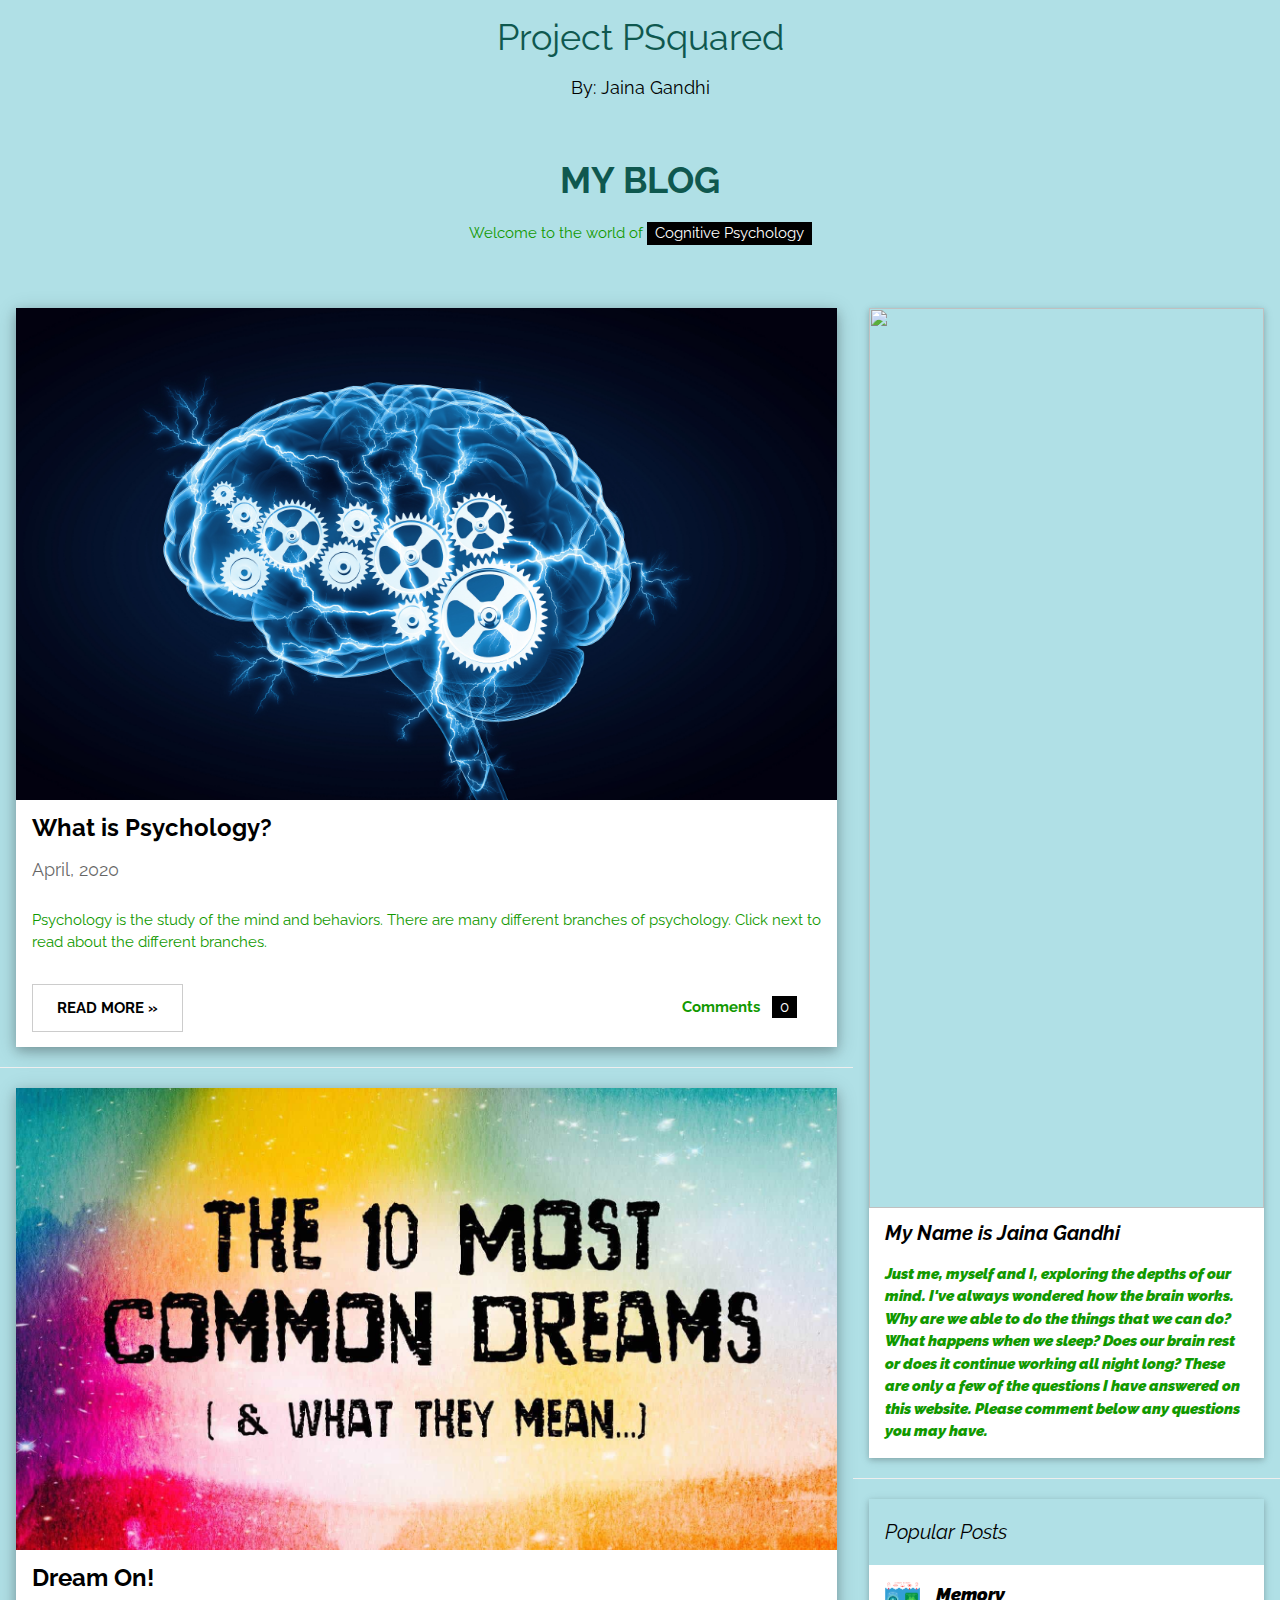
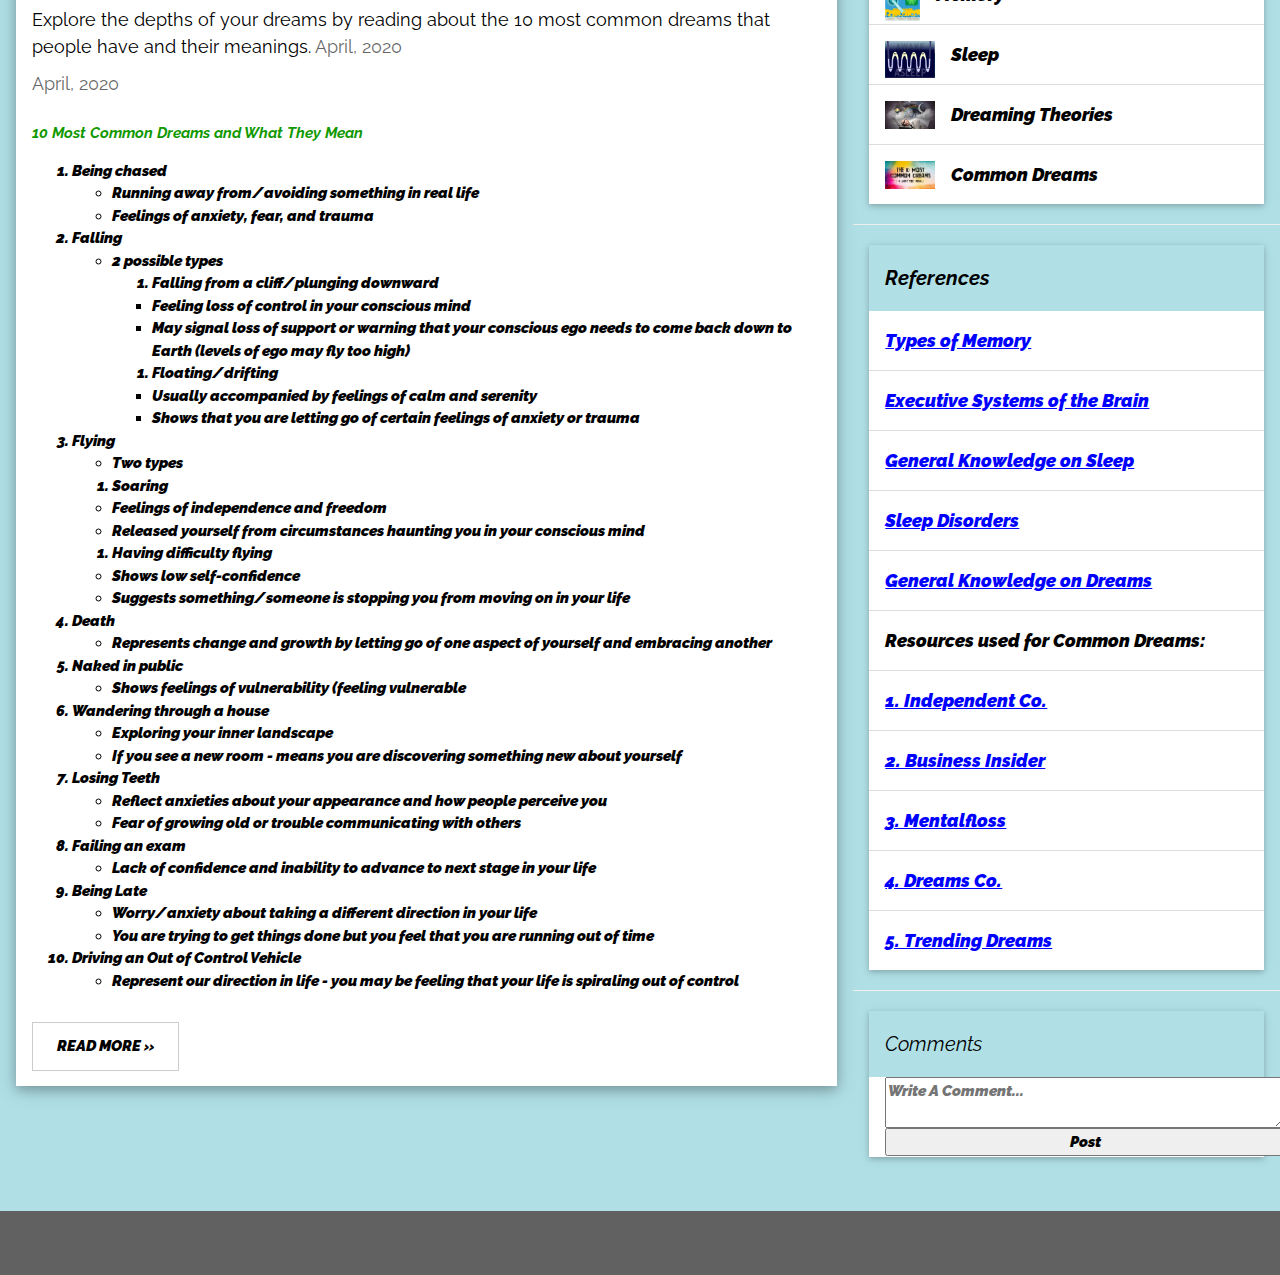
==== commit 190b5bf5: "Update common.html" ====
--- a/common.html
+++ b/common.html
@@ -138,6 +138,7 @@
 
 <div class="w3-row">
           <div class="w3-col m8 s12">
+	   <p><button onclick = "window.location.href='https://jainag.github.io/PSquared/common.html';" class="w3-button w3-padding-large w3-white w3-border" ><a><b>READ MORE »</b></a></button></p>
           </div>
           <div class="w3-col m4 w3-hide-small">
             <p><span class="w3-padding-large w3-right"><b>  </b> <span class="w3-badge"></span></span></p>
